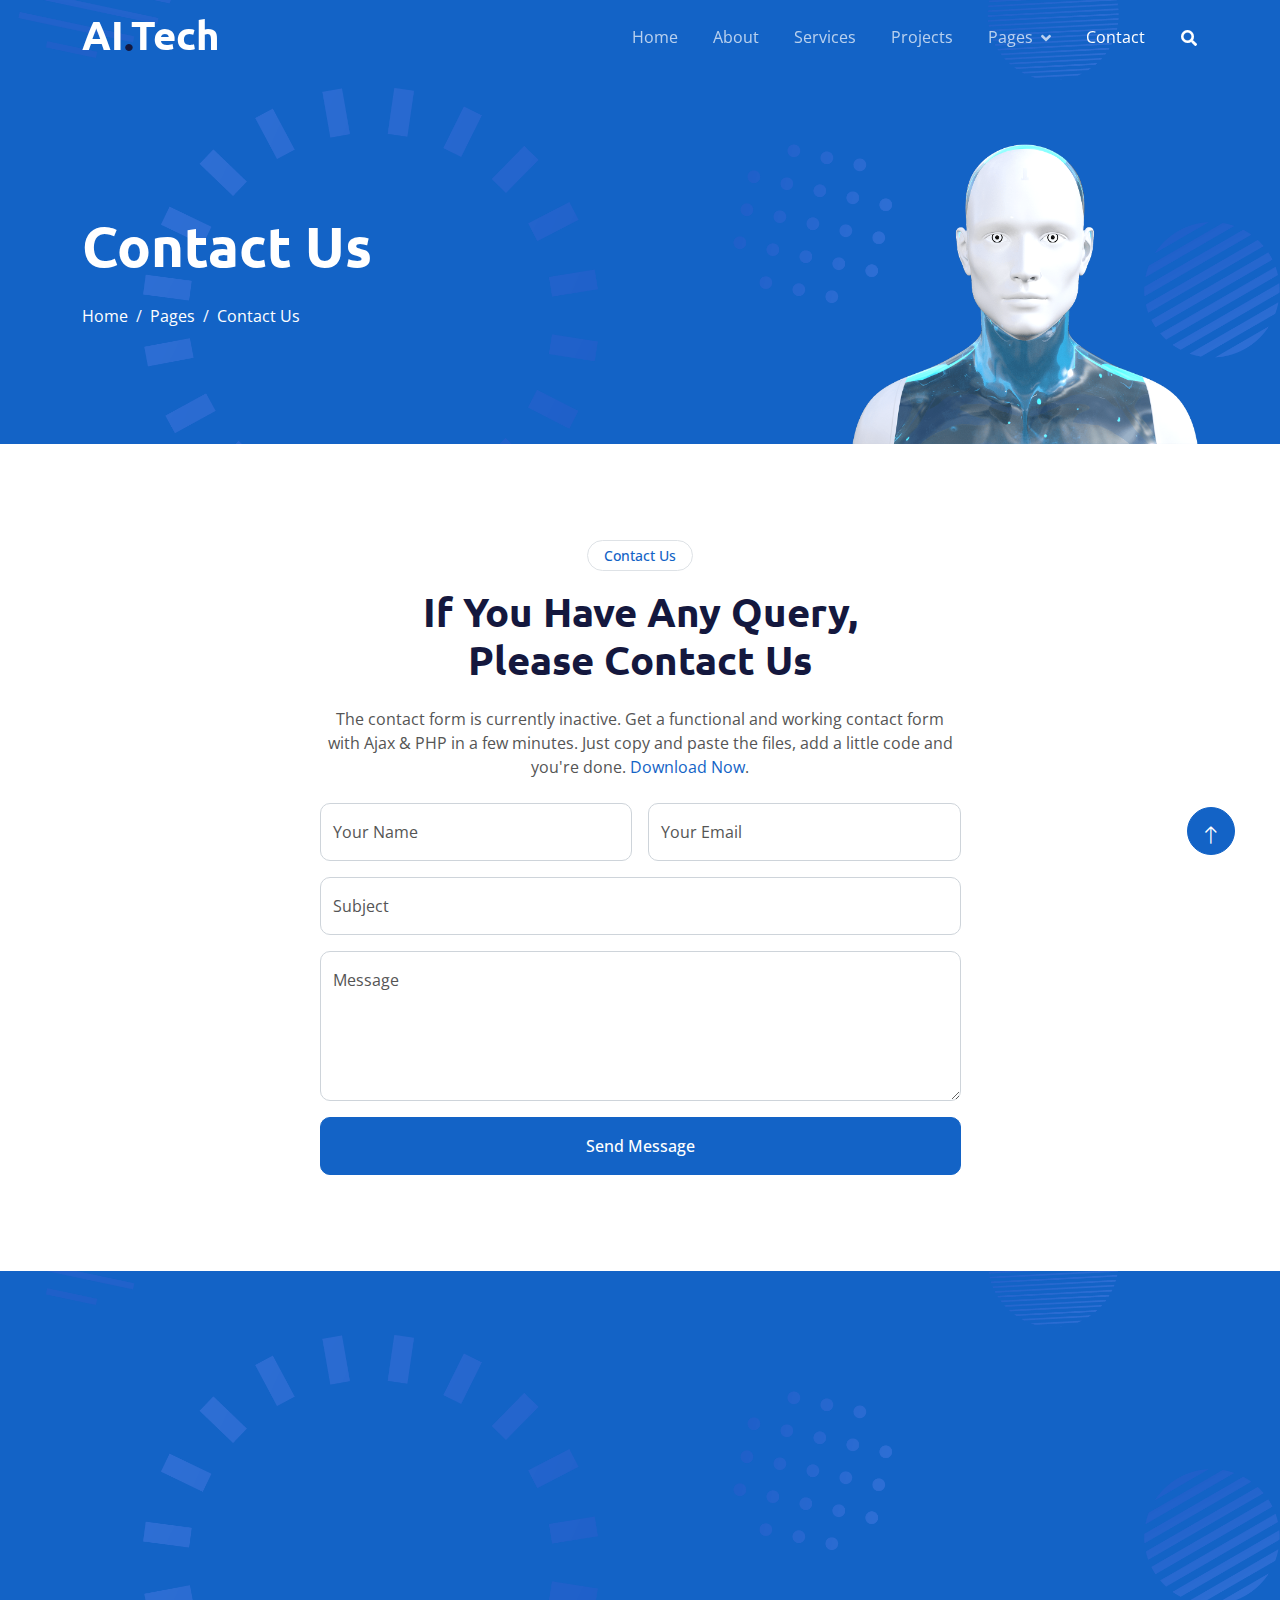
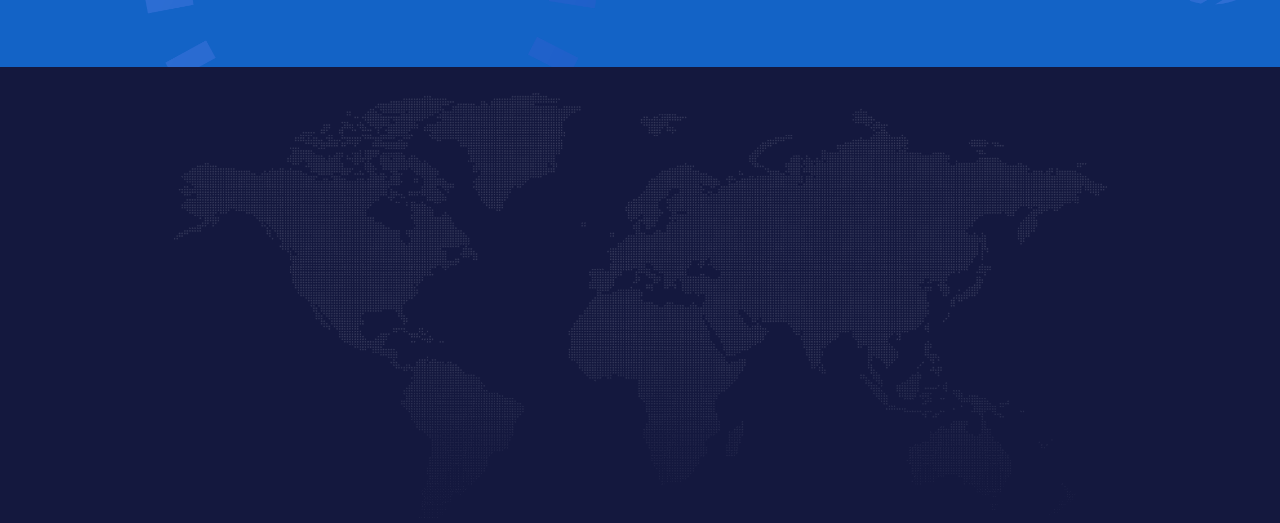
==== contact.html @ b8bfd40f "first commit" ====
<!DOCTYPE html>
<html lang="en">

<head>
    <meta charset="utf-8">
    <title>AI.Tech - Artificial Intelligence HTML Template</title>
    <meta content="width=device-width, initial-scale=1.0" name="viewport">
    <meta content="" name="keywords">
    <meta content="" name="description">

    <!-- Favicon -->
    <link href="img/favicon.ico" rel="icon">

    <!-- Google Web Fonts -->
    <link rel="preconnect" href="https://fonts.googleapis.com">
    <link rel="preconnect" href="https://fonts.gstatic.com" crossorigin>
    <link href="https://fonts.googleapis.com/css2?family=Open+Sans:wght@400;600&family=Ubuntu:wght@500;700&display=swap"
        rel="stylesheet">

    <!-- Icon Font Stylesheet -->
    <link href="https://cdnjs.cloudflare.com/ajax/libs/font-awesome/5.10.0/css/all.min.css" rel="stylesheet">
    <link href="https://cdn.jsdelivr.net/npm/bootstrap-icons@1.4.1/font/bootstrap-icons.css" rel="stylesheet">

    <!-- Libraries Stylesheet -->
    <link href="lib/animate/animate.min.css" rel="stylesheet">
    <link href="lib/owlcarousel/assets/owl.carousel.min.css" rel="stylesheet">

    <!-- Customized Bootstrap Stylesheet -->
    <link href="css/bootstrap.min.css" rel="stylesheet">

    <!-- Template Stylesheet -->
    <link href="css/style.css" rel="stylesheet">
</head>

<body>
    <!-- Spinner Start -->
    <div id="spinner"
        class="show bg-white position-fixed translate-middle w-100 vh-100 top-50 start-50 d-flex align-items-center justify-content-center">
        <div class="spinner-grow text-primary" style="width: 3rem; height: 3rem;" role="status">
            <span class="sr-only">Loading...</span>
        </div>
    </div>
    <!-- Spinner End -->


    <!-- Navbar Start -->
    <div class="container-fluid sticky-top">
        <div class="container">
            <nav class="navbar navbar-expand-lg navbar-dark p-0">
                <a href="index.html" class="navbar-brand">
                    <h1 class="text-white">AI<span class="text-dark">.</span>Tech</h1>
                </a>
                <button type="button" class="navbar-toggler ms-auto me-0" data-bs-toggle="collapse"
                    data-bs-target="#navbarCollapse">
                    <span class="navbar-toggler-icon"></span>
                </button>
                <div class="collapse navbar-collapse" id="navbarCollapse">
                    <div class="navbar-nav ms-auto">
                        <a href="index.html" class="nav-item nav-link">Home</a>
                        <a href="about.html" class="nav-item nav-link">About</a>
                        <a href="service.html" class="nav-item nav-link">Services</a>
                        <a href="project.html" class="nav-item nav-link">Projects</a>
                        <div class="nav-item dropdown">
                            <a href="#" class="nav-link dropdown-toggle" data-bs-toggle="dropdown">Pages</a>
                            <div class="dropdown-menu bg-light mt-2">
                                <a href="feature.html" class="dropdown-item">Features</a>
                                <a href="team.html" class="dropdown-item">Our Team</a>
                                <a href="faq.html" class="dropdown-item">FAQs</a>
                                <a href="testimonial.html" class="dropdown-item">Testimonial</a>
                                <a href="404.html" class="dropdown-item">404 Page</a>
                            </div>
                        </div>
                        <a href="contact.html" class="nav-item nav-link active">Contact</a>
                    </div>
                    <butaton type="button" class="btn text-white p-0 d-none d-lg-block" data-bs-toggle="modal"
                        data-bs-target="#searchModal"><i class="fa fa-search"></i></butaton>
                </div>
            </nav>
        </div>
    </div>
    <!-- Navbar End -->


    <!-- Hero Start -->
    <div class="container-fluid pt-5 bg-primary hero-header">
        <div class="container pt-5">
            <div class="row g-5 pt-5">
                <div class="col-lg-6 align-self-center text-center text-lg-start mb-lg-5">
                    <h1 class="display-4 text-white mb-4 animated slideInRight">Contact Us</h1>
                    <nav aria-label="breadcrumb">
                        <ol class="breadcrumb justify-content-center justify-content-lg-start mb-0">
                            <li class="breadcrumb-item"><a class="text-white" href="#">Home</a></li>
                            <li class="breadcrumb-item"><a class="text-white" href="#">Pages</a></li>
                            <li class="breadcrumb-item text-white active" aria-current="page">Contact Us</li>
                        </ol>
                    </nav>
                </div>
                <div class="col-lg-6 align-self-end text-center text-lg-end">
                    <img class="img-fluid" src="img/hero-img.png" alt="" style="max-height: 300px;">
                </div>
            </div>
        </div>
    </div>
    <!-- Hero End -->


    <!-- Full Screen Search Start -->
    <div class="modal fade" id="searchModal" tabindex="-1">
        <div class="modal-dialog modal-fullscreen">
            <div class="modal-content" style="background: rgba(20, 24, 62, 0.7);">
                <div class="modal-header border-0">
                    <button type="button" class="btn btn-square bg-white btn-close" data-bs-dismiss="modal"
                        aria-label="Close"></button>
                </div>
                <div class="modal-body d-flex align-items-center justify-content-center">
                    <div class="input-group" style="max-width: 600px;">
                        <input type="text" class="form-control bg-transparent border-light p-3"
                            placeholder="Type search keyword">
                        <button class="btn btn-light px-4"><i class="bi bi-search"></i></button>
                    </div>
                </div>
            </div>
        </div>
    </div>
    <!-- Full Screen Search End -->


    <!-- Contact Start -->
    <div class="container-fluid py-5">
        <div class="container py-5">
            <div class="mx-auto text-center wow fadeIn" data-wow-delay="0.1s" style="max-width: 500px;">
                <div class="btn btn-sm border rounded-pill text-primary px-3 mb-3">Contact Us</div>
                <h1 class="mb-4">If You Have Any Query, Please Contact Us</h1>
            </div>
            <div class="row justify-content-center">
                <div class="col-lg-7">
                    <p class="text-center mb-4">The contact form is currently inactive. Get a functional and working contact form with Ajax & PHP in a few minutes. Just copy and paste the files, add a little code and you're done. <a href="https://htmlcodex.com/contact-form">Download Now</a>.</p>
                    <div class="wow fadeIn" data-wow-delay="0.3s">
                        <form>
                            <div class="row g-3">
                                <div class="col-md-6">
                                    <div class="form-floating">
                                        <input type="text" class="form-control" id="name" placeholder="Your Name">
                                        <label for="name">Your Name</label>
                                    </div>
                                </div>
                                <div class="col-md-6">
                                    <div class="form-floating">
                                        <input type="email" class="form-control" id="email" placeholder="Your Email">
                                        <label for="email">Your Email</label>
                                    </div>
                                </div>
                                <div class="col-12">
                                    <div class="form-floating">
                                        <input type="text" class="form-control" id="subject" placeholder="Subject">
                                        <label for="subject">Subject</label>
                                    </div>
                                </div>
                                <div class="col-12">
                                    <div class="form-floating">
                                        <textarea class="form-control" placeholder="Leave a message here" id="message" style="height: 150px"></textarea>
                                        <label for="message">Message</label>
                                    </div>
                                </div>
                                <div class="col-12">
                                    <button class="btn btn-primary w-100 py-3" type="submit">Send Message</button>
                                </div>
                            </div>
                        </form>
                    </div>
                </div>
            </div>
        </div>
    </div>
    <!-- Contact End -->
        

    <!-- Newsletter Start -->
    <div class="container-fluid bg-primary newsletter py-5">
        <div class="container">
            <div class="row g-5 align-items-center">
                <div class="col-md-5 ps-lg-0 pt-5 pt-md-0 text-start wow fadeIn" data-wow-delay="0.3s">
                    <img class="img-fluid" src="img/newsletter.png" alt="">
                </div>
                <div class="col-md-7 py-5 newsletter-text wow fadeIn" data-wow-delay="0.5s">
                    <div class="btn btn-sm border rounded-pill text-white px-3 mb-3">Newsletter</div>
                    <h1 class="text-white mb-4">Let's subscribe the newsletter</h1>
                    <div class="position-relative w-100 mt-3 mb-2">
                        <input class="form-control border-0 rounded-pill w-100 ps-4 pe-5" type="text"
                            placeholder="Enter Your Email" style="height: 48px;">
                        <button type="button" class="btn shadow-none position-absolute top-0 end-0 mt-1 me-2"><i
                                class="fa fa-paper-plane text-primary fs-4"></i></button>
                    </div>
                    <small class="text-white-50">Diam sed sed dolor stet amet eirmod</small>
                </div>
            </div>
        </div>
    </div>
    <!-- Newsletter End -->


    <!-- Footer Start -->
    <div class="container-fluid bg-dark text-white-50 footer pt-5">
        <div class="container py-5">
            <div class="row g-5">
                <div class="col-md-6 col-lg-3 wow fadeIn" data-wow-delay="0.1s">
                    <a href="index.html" class="d-inline-block mb-3">
                        <h1 class="text-white">AI<span class="text-primary">.</span>Tech</h1>
                    </a>
                    <p class="mb-0">Tempor erat elitr rebum at clita. Diam dolor diam ipsum et tempor sit. Aliqu diam
                        amet diam et eos labore. Clita erat ipsum et lorem et sit, sed stet no labore lorem sit. Sanctus
                        clita duo justo et tempor</p>
                </div>
                <div class="col-md-6 col-lg-3 wow fadeIn" data-wow-delay="0.3s">
                    <h5 class="text-white mb-4">Get In Touch</h5>
                    <p><i class="fa fa-map-marker-alt me-3"></i>123 Street, New York, USA</p>
                    <p><i class="fa fa-phone-alt me-3"></i>+012 345 67890</p>
                    <p><i class="fa fa-envelope me-3"></i>info@example.com</p>
                    <div class="d-flex pt-2">
                        <a class="btn btn-outline-light btn-social" href=""><i class="fab fa-twitter"></i></a>
                        <a class="btn btn-outline-light btn-social" href=""><i class="fab fa-facebook-f"></i></a>
                        <a class="btn btn-outline-light btn-social" href=""><i class="fab fa-youtube"></i></a>
                        <a class="btn btn-outline-light btn-social" href=""><i class="fab fa-instagram"></i></a>
                        <a class="btn btn-outline-light btn-social" href=""><i class="fab fa-linkedin-in"></i></a>
                    </div>
                </div>
                <div class="col-md-6 col-lg-3 wow fadeIn" data-wow-delay="0.5s">
                    <h5 class="text-white mb-4">Popular Link</h5>
                    <a class="btn btn-link" href="">About Us</a>
                    <a class="btn btn-link" href="">Contact Us</a>
                    <a class="btn btn-link" href="">Privacy Policy</a>
                    <a class="btn btn-link" href="">Terms & Condition</a>
                    <a class="btn btn-link" href="">Career</a>
                </div>
                <div class="col-md-6 col-lg-3 wow fadeIn" data-wow-delay="0.7s">
                    <h5 class="text-white mb-4">Our Services</h5>
                    <a class="btn btn-link" href="">Robotic Automation</a>
                    <a class="btn btn-link" href="">Machine learning</a>
                    <a class="btn btn-link" href="">Predictive Analysis</a>
                    <a class="btn btn-link" href="">Data Science</a>
                    <a class="btn btn-link" href="">Robot Technology</a>
                </div>
            </div>
        </div>
        <div class="container wow fadeIn" data-wow-delay="0.1s">
            <div class="copyright">
                <div class="row">
                    <div class="col-md-6 text-center text-md-start mb-3 mb-md-0">
                        &copy; <a class="border-bottom" href="#">Your Site Name</a>, All Right Reserved.

                        <!--/*** This template is free as long as you keep the footer author’s credit link/attribution link/backlink. If you'd like to use the template without the footer author’s credit link/attribution link/backlink, you can purchase the Credit Removal License from "https://htmlcodex.com/credit-removal". Thank you for your support. ***/-->
                        Designed By <a class="border-bottom" href="https://htmlcodex.com">HTML Codex</a>
                    </div>
                    <div class="col-md-6 text-center text-md-end">
                        <div class="footer-menu">
                            <a href="">Home</a>
                            <a href="">Cookies</a>
                            <a href="">Help</a>
                            <a href="">FAQs</a>
                        </div>
                    </div>
                </div>
            </div>
        </div>
    </div>
    <!-- Footer End -->


    <!-- Back to Top -->
    <a href="#" class="btn btn-lg btn-primary btn-lg-square back-to-top pt-2"><i class="bi bi-arrow-up"></i></a>


    <!-- JavaScript Libraries -->
    <script src="https://ajax.googleapis.com/ajax/libs/jquery/3.6.1/jquery.min.js"></script>
    <script src="https://cdn.jsdelivr.net/npm/bootstrap@5.0.0/dist/js/bootstrap.bundle.min.js"></script>
    <script src="lib/wow/wow.min.js"></script>
    <script src="lib/easing/easing.min.js"></script>
    <script src="lib/waypoints/waypoints.min.js"></script>
    <script src="lib/counterup/counterup.min.js"></script>
    <script src="lib/owlcarousel/owl.carousel.min.js"></script>

    <!-- Template Javascript -->
    <script src="js/main.js"></script>
</body>

</html>
---- css/style.css ----
/********** Template CSS **********/
:root {
    --primary: #1363C6;
    --secondary: #15ACE1;
    --light: #F4F7FE;
    --dark: #14183E;
    --pontual-primary: #353299;
    --pontual-secondary: #de332b;
    --pontual-insta: #0b0d48;
}


/*** Spinner ***/
#spinner {
    opacity: 0;
    visibility: hidden;
    transition: opacity .5s ease-out, visibility 0s linear .5s;
    z-index: 99999;
}

#spinner.show {
    transition: opacity .5s ease-out, visibility 0s linear 0s;
    visibility: visible;
    opacity: 1;
}

.back-to-top {
    position: fixed;
    display: none;
    right: 45px;
    bottom: 45px;
    z-index: 99;
}


/*** Heading ***/
h1,
h2,
h3,
.fw-bold {
    font-weight: 700 !important;
}

h4,
h5,
h6,
.fw-medium {
    font-weight: 500 !important;
}


/*** Button ***/
.btn {
    font-weight: 500;
    transition: .5s;
}

.btn-square {
    width: 38px;
    height: 38px;
}

.btn-sm-square {
    width: 32px;
    height: 32px;
}

.btn-lg-square {
    width: 48px;
    height: 48px;
}

.btn-square,
.btn-sm-square,
.btn-lg-square {
    padding: 0;
    display: flex;
    align-items: center;
    justify-content: center;
    font-weight: normal;
    border-radius: 50px;
}

.access .btn-light {
    color: #f4f7fe!important;
    background-color: var(--pontual-secondary)!important;
    border-color: var(--pontual-secondary)!important;
}

.hero-header .btn-light {
    color: #f4f7fe!important;
    background-color: var(--pontual-secondary)!important;
    border-color: var(--pontual-secondary)!important;
}


/*** Navbar ***/
.sticky-top {
    top: -150px;
    transition: .5s;
}

.navbar {
    padding: 11px 0 !important;
    height: 75px;
}

.navbar .navbar-nav .nav-link {
    margin-right: 35px;
    padding: 0;
    color: rgba(255, 255, 255, .7);
    outline: none;
}

.navbar .navbar-nav .nav-link:hover,
.navbar .navbar-nav .nav-link.active {
    color: rgba(255, 255, 255, 1);
}

.navbar .dropdown-toggle::after {
    border: none;
    content: "\f107";
    font-family: "Font Awesome 5 Free";
    font-weight: 900;
    vertical-align: middle;
    margin-left: 8px;
}

.navbar .access {
    display: flex;
    gap: 15px;
}

@media (max-width: 991.98px) {
    .navbar .navbar-nav {
        padding: 0 15px;
        background: var(--primary);
    }

    .navbar .navbar-nav .nav-link  {
        margin-right: 0;
        padding: 10px 0;
    }
}

@media (min-width: 992px) {
    .navbar .nav-item .dropdown-menu {
        display: block;
        border: none;
        margin-top: 0;
        top: 150%;
        opacity: 0;
        visibility: hidden;
        transition: .5s;
    }

    .navbar .nav-item:hover .dropdown-menu {
        top: 100%;
        visibility: visible;
        transition: .5s;
        opacity: 1;
    }
}


/*** Hero Header ***/
.hero-header {
    margin-top: -75px;
    background: url(../img/bg-hero.png) center center no-repeat;
    background-size: cover;
}

.hero-header .breadcrumb-item+.breadcrumb-item::before {
    color: var(--light);
}


/*** Section Title ***/
.section-title::before {
    position: absolute;
    content: "";
    width: 45px;
    height: 4px;
    bottom: 0;
    left: 0;
    background: var(--dark);
}

.section-title::after {
    position: absolute;
    content: "";
    width: 4px;
    height: 4px;
    bottom: 0;
    left: 50px;
    background: var(--dark);
}

.section-title.text-center::before {
    left: 50%;
    margin-left: -25px;
}

.section-title.text-center::after {
    left: 50%;
    margin-left: 25px;
}

.section-title h6::before,
.section-title h6::after {
    position: absolute;
    content: "";
    width: 10px;
    height: 10px;
    top: 2px;
    left: 0;
    background: rgba(33, 66, 177, .5);
}

.section-title h6::after {
    top: 5px;
    left: 3px;
}


/*** About ***/
.about-img {
    position: relative;
    overflow: hidden;
}

.about-img::after {
    position: absolute;
    content: "";
    width: 100%;
    height: 100%;
    top: 0;
    left: 0;
    background: url(../img/bg-about-img.png) top left no-repeat;
    background-size: contain;
}


/*** Service ***/
.service-item {
    position: relative;
    padding: 45px 30px;
    background: #FFFFFF;
    transition: .5s;
}

.service-item:hover {
    background: var(--primary);
}

.service-item .service-icon {
    margin: 0 auto 20px auto;
    width: 90px;
    height: 90px;
    color: var(--primary);
    background: var(--light);
    transition: .5s;
}

.service-item:hover .service-icon {
    background: #FFFFFF;
}

.service-item h5,
.service-item p {
    transition: .5s;
}

.service-item:hover h5,
.service-item:hover p {
    color: #FFFFFF;
}

.service-item a.btn {
    position: relative;
    display: flex;
    color: var(--primary);
    transition: .5s;
    z-index: 1;
}

.service-item:hover a.btn {
    color: var(--primary);
}

.service-item a.btn::before {
    position: absolute;
    content: "";
    width: 35px;
    height: 35px;
    top: 0;
    left: 0;
    border-radius: 35px;
    background: var(--light);
    transition: .5s;
    z-index: -1;
}

.service-item:hover a.btn::before {
    width: 100%;
    background: var(--light);
}


/*** Feature ***/
.feature {
    background: url(../img/bg-hero.png) center center no-repeat;
    background-size: cover;
}


/*** Newsletter ***/
.newsletter {
    background: url(../img/bg-hero.png) center center no-repeat;
    background-size: cover;
}

.img-pontual {
    padding-left: 50px;
}

@media (min-width: 992px) {
    .newsletter .container {
        max-width: 100% !important;
    }

    .newsletter .newsletter-text  {
        padding-right: calc(((100% - 960px) / 2) + .75rem);
    }
}

@media (min-width: 1200px) {
    .newsletter .newsletter-text  {
        padding-right: calc(((100% - 1140px) / 2) + .75rem);
    }
}

@media (min-width: 1400px) {
    .newsletter .newsletter-text  {
        padding-right: calc(((100% - 1320px) / 2) + .75rem);
    }
}


/*** Case Study ***/
.case-item img {
    transition: .5s;
}
  
.case-item:hover img {
    transform: scale(1.2);
}
  
.case-overlay {
    position: absolute;
    padding: 30px;
    width: 100%;
    height: 100%;
    top: 0;
    left: 0;
    display: flex;
    flex-direction: column;
    align-items: flex-start;
    justify-content: flex-end;
    background: linear-gradient(rgba(20, 24, 62, 0), var(--dark));
    z-index: 1;
}

.case-overlay small {
    display: inline-block;
    padding: 3px 15px;
    color: #FFFFFF;
    background: rgba(20, 24, 62, .7);
    border-radius: 25px;
    margin-bottom: 15px;
}

.case-overlay span.btn:hover {
    color: var(--primary);
    background: #FFFFFF;
    border-color: #FFFFFF;
}


/*** FAQs ***/
.accordion .accordion-item {
    border: none;
    margin-bottom: 15px;
}

.accordion .accordion-button {
    background: var(--light);
    border-radius: 2px;
}

.accordion .accordion-button:not(.collapsed) {
    color: #FFFFFF;
    background: var(--primary);
    box-shadow: none;
}

.accordion .accordion-button:not(.collapsed)::after {
    background-image: url("data:image/svg+xml,%3csvg xmlns='http://www.w3.org/2000/svg' viewBox='0 0 16 16' fill='%23fff'%3e%3cpath fill-rule='evenodd' d='M1.646 4.646a.5.5 0 0 1 .708 0L8 10.293l5.646-5.647a.5.5 0 0 1 .708.708l-6 6a.5.5 0 0 1-.708 0l-6-6a.5.5 0 0 1 0-.708z'/%3e%3c/svg%3e");
}

.accordion .accordion-body {
    padding: 15px 0 0 0;
}


/*** Testimonial ***/
.testimonial-carousel {
    position: relative;
}

.testimonial-carousel .owl-nav {
    position: absolute;
    width: 40px;
    height: 100%;
    top: calc(50% - 50px);
    left: -21px;
    display: flex;
    flex-direction: column;
    align-items: center;
}

.testimonial-carousel .owl-nav .owl-prev,
.testimonial-carousel .owl-nav .owl-next {
    margin: 5px 0;
    width: 40px;
    height: 40px;
    display: flex;
    align-items: center;
    justify-content: center;
    color: var(--primary);
    background: #FFFFFF;
    border: 1px solid var(--primary);
    border-radius: 40px;
    font-size: 18px;
    transition: .5s;
}

.testimonial-carousel .owl-nav .owl-prev:hover,
.testimonial-carousel .owl-nav .owl-next:hover {
    background: var(--primary);
    color: #FFFFFF;
}

.testimonial-carousel .owl-dots {
    margin-top: 35px;
    margin-left: 3rem;
}

.testimonial-carousel .owl-dot {
    position: relative;
    display: inline-block;
    margin-right: 10px;
    width: 15px;
    height: 15px;
    background: #FFFFFF;
    border: 1px solid var(--primary);
    border-radius: 15px;
    transition: .5s;
}

.testimonial-carousel .owl-dot.active {
    width: 30px;
    background: var(--primary);
}


/*** Team ***/
.team-item {
    transition: .5s;
    border: 1px solid transparent;
    transition: .5s;
}

.team-item:hover {

    border-color: var(--primary);
}


/*** Footer ***/
.footer {
    background: url(../img/footer.png) center center no-repeat;
    background-size: contain;
}

.footer .btn.btn-social {
    margin-right: 5px;
    width: 40px;
    height: 40px;
    display: flex;
    align-items: center;
    justify-content: center;
    color: rgba(255,255,255,.5);
    border: 1px solid rgba(256, 256, 256, .1);
    border-radius: 40px;
    transition: .3s;
}

.footer .btn.btn-social:hover {
    color: var(--primary);
}

.footer .btn.btn-link {
    display: block;
    margin-bottom: 10px;
    padding: 0;
    text-align: left;
    color: rgba(255,255,255,.5);
    font-weight: normal;
    transition: .3s;
}

.footer .btn.btn-link:hover {
    color: #FFFFFF;
}

.footer .btn.btn-link::before {
    position: relative;
    content: "\f105";
    font-family: "Font Awesome 5 Free";
    font-weight: 900;
    margin-right: 10px;
}

.footer .btn.btn-link:hover {
    letter-spacing: 1px;
    box-shadow: none;
}

.footer .copyright {
    padding: 25px 0;
    font-size: 14px;
    border-top: 1px solid rgba(256, 256, 256, .1);
}

.footer .copyright a {
    color: rgba(255,255,255,.5);
}

.footer .copyright a:hover {
    color: #FFFFFF;
}

.footer .footer-menu a {
    margin-right: 15px;
    padding-right: 15px;
    border-right: 1px solid rgba(255, 255, 255, .1);
}

.footer .footer-menu a:last-child {
    margin-right: 0;
    padding-right: 0;
    border-right: none;
}

#cobertura {
    padding-top: 100px !important;
    padding-bottom: 100px !important;
}
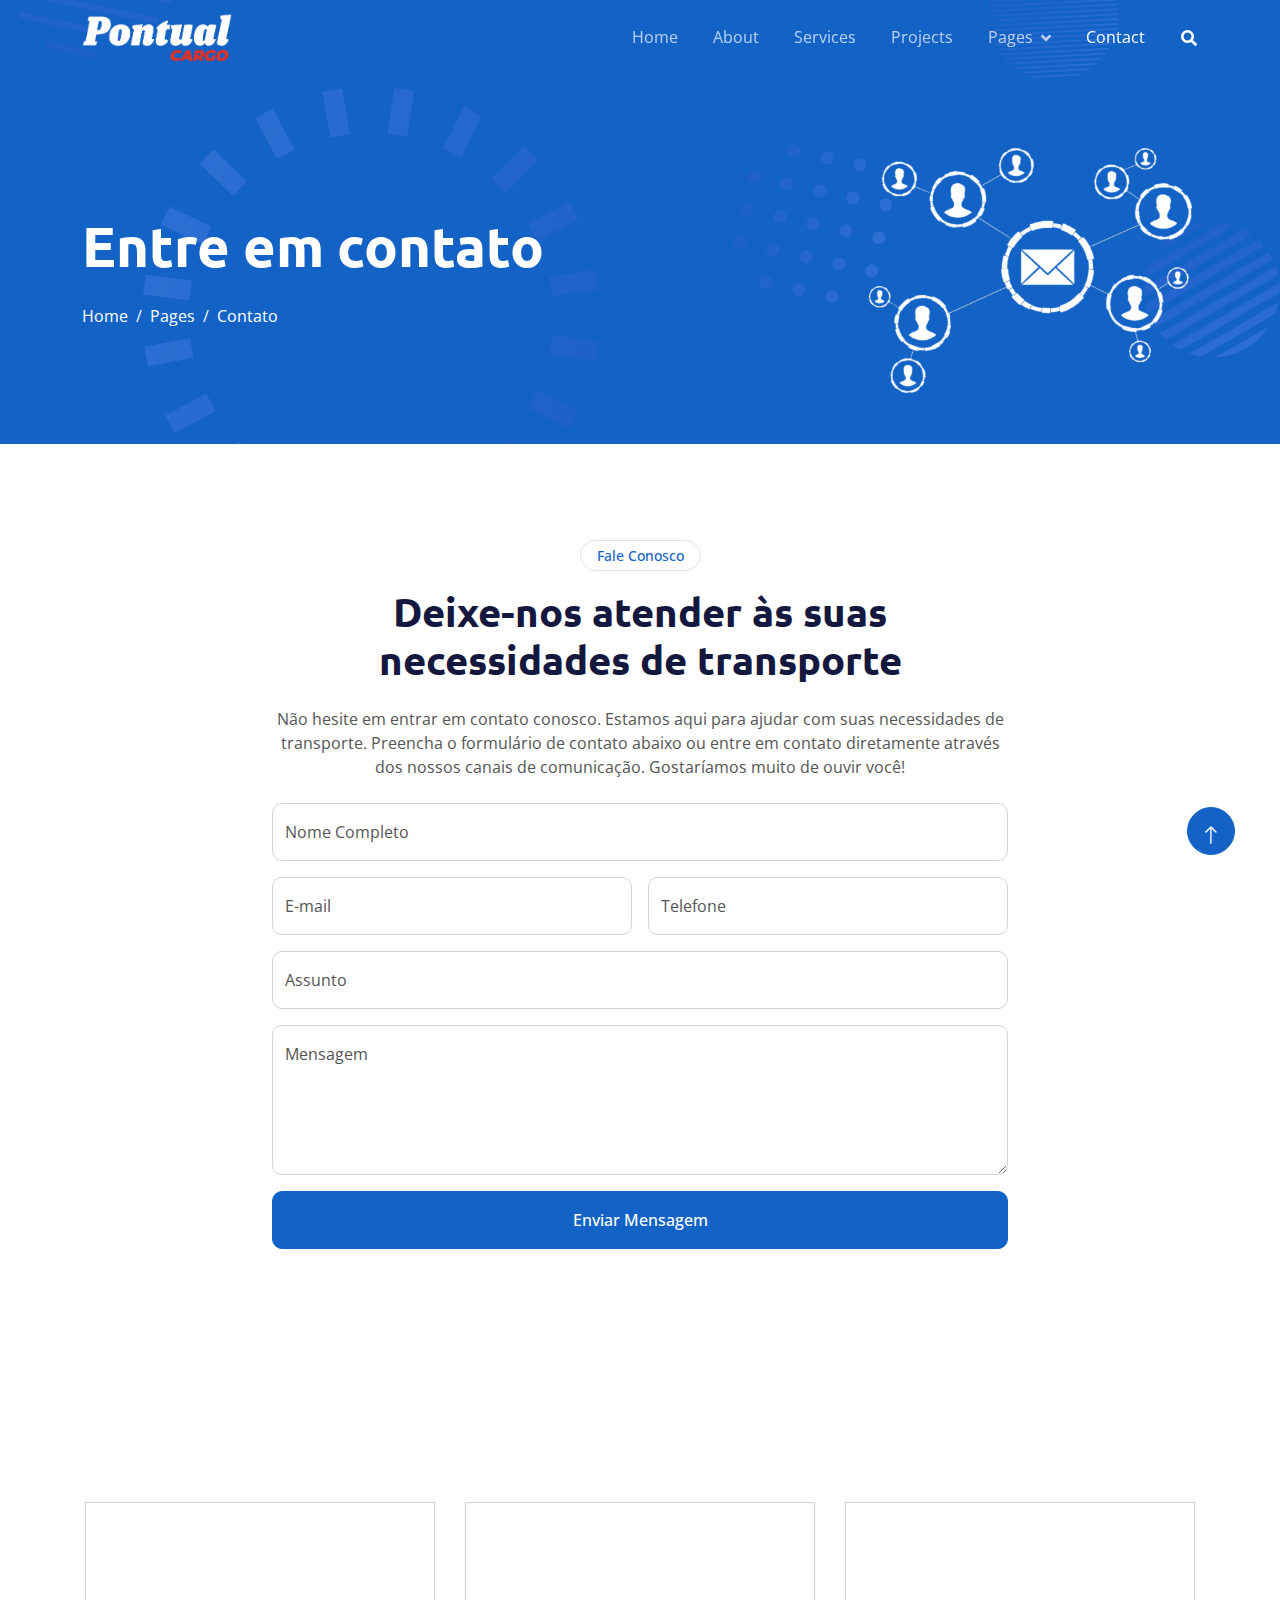
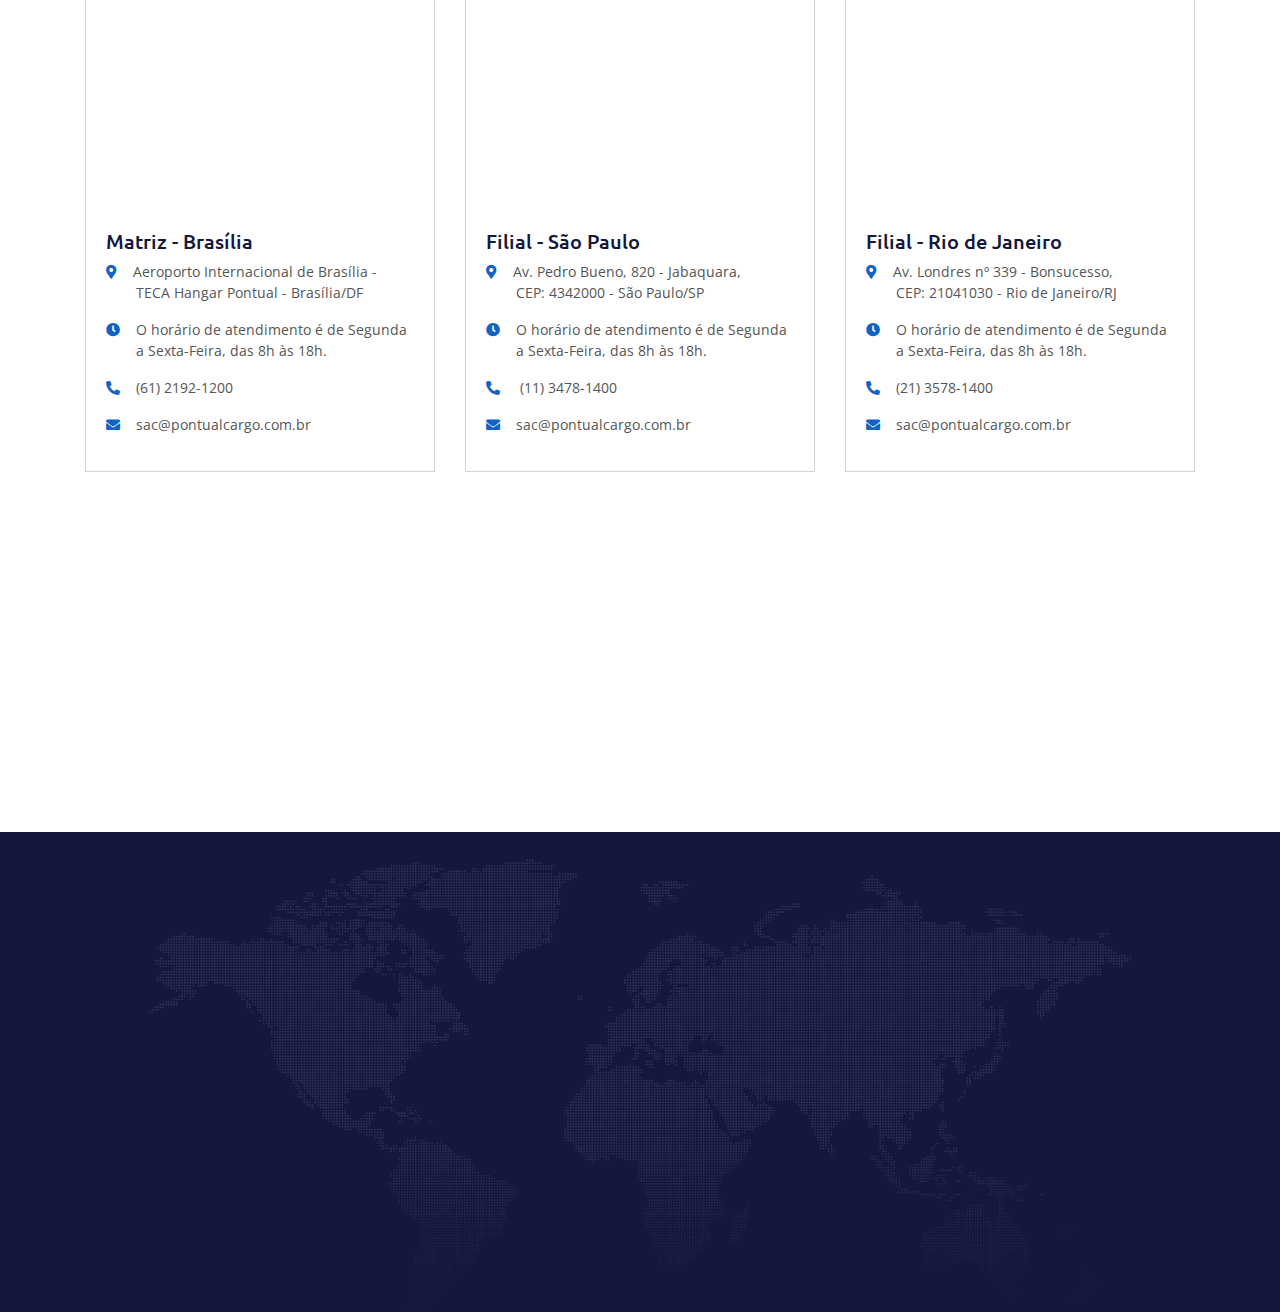
==== commit 83738dc7: "second commit" ====
--- a/contact.html
+++ b/contact.html
@@ -1,182 +1,388 @@
 <!DOCTYPE html>
 <html lang="en">
-
-<head>
-    <meta charset="utf-8">
+  <head>
+    <meta charset="utf-8" />
     <title>AI.Tech - Artificial Intelligence HTML Template</title>
-    <meta content="width=device-width, initial-scale=1.0" name="viewport">
-    <meta content="" name="keywords">
-    <meta content="" name="description">
+    <meta content="width=device-width, initial-scale=1.0" name="viewport" />
+    <meta content="" name="keywords" />
+    <meta content="" name="description" />
 
     <!-- Favicon -->
-    <link href="img/favicon.ico" rel="icon">
+    <link href="img/favicon.ico" rel="icon" />
 
     <!-- Google Web Fonts -->
-    <link rel="preconnect" href="https://fonts.googleapis.com">
-    <link rel="preconnect" href="https://fonts.gstatic.com" crossorigin>
-    <link href="https://fonts.googleapis.com/css2?family=Open+Sans:wght@400;600&family=Ubuntu:wght@500;700&display=swap"
-        rel="stylesheet">
+    <link rel="preconnect" href="https://fonts.googleapis.com" />
+    <link rel="preconnect" href="https://fonts.gstatic.com" crossorigin />
+    <link
+      href="https://fonts.googleapis.com/css2?family=Open+Sans:wght@400;600&family=Ubuntu:wght@500;700&display=swap"
+      rel="stylesheet"
+    />
 
     <!-- Icon Font Stylesheet -->
-    <link href="https://cdnjs.cloudflare.com/ajax/libs/font-awesome/5.10.0/css/all.min.css" rel="stylesheet">
-    <link href="https://cdn.jsdelivr.net/npm/bootstrap-icons@1.4.1/font/bootstrap-icons.css" rel="stylesheet">
+    <link
+      href="https://cdnjs.cloudflare.com/ajax/libs/font-awesome/5.10.0/css/all.min.css"
+      rel="stylesheet"
+    />
+    <link
+      href="https://cdn.jsdelivr.net/npm/bootstrap-icons@1.4.1/font/bootstrap-icons.css"
+      rel="stylesheet"
+    />
 
     <!-- Libraries Stylesheet -->
-    <link href="lib/animate/animate.min.css" rel="stylesheet">
-    <link href="lib/owlcarousel/assets/owl.carousel.min.css" rel="stylesheet">
+    <link href="lib/animate/animate.min.css" rel="stylesheet" />
+    <link href="lib/owlcarousel/assets/owl.carousel.min.css" rel="stylesheet" />
 
     <!-- Customized Bootstrap Stylesheet -->
-    <link href="css/bootstrap.min.css" rel="stylesheet">
+    <link href="css/bootstrap.min.css" rel="stylesheet" />
 
     <!-- Template Stylesheet -->
-    <link href="css/style.css" rel="stylesheet">
-</head>
-
-<body>
+    <link href="css/style.css" rel="stylesheet" />
+  </head>
+
+  <body>
     <!-- Spinner Start -->
-    <div id="spinner"
-        class="show bg-white position-fixed translate-middle w-100 vh-100 top-50 start-50 d-flex align-items-center justify-content-center">
-        <div class="spinner-grow text-primary" style="width: 3rem; height: 3rem;" role="status">
-            <span class="sr-only">Loading...</span>
-        </div>
+    <div
+      id="spinner"
+      class="show bg-white position-fixed translate-middle w-100 vh-100 top-50 start-50 d-flex align-items-center justify-content-center"
+    >
+      <div
+        class="spinner-grow text-primary"
+        style="width: 3rem; height: 3rem"
+        role="status"
+      >
+        <span class="sr-only">Loading...</span>
+      </div>
     </div>
     <!-- Spinner End -->
-
 
     <!-- Navbar Start -->
     <div class="container-fluid sticky-top">
-        <div class="container">
-            <nav class="navbar navbar-expand-lg navbar-dark p-0">
-                <a href="index.html" class="navbar-brand">
-                    <h1 class="text-white">AI<span class="text-dark">.</span>Tech</h1>
-                </a>
-                <button type="button" class="navbar-toggler ms-auto me-0" data-bs-toggle="collapse"
-                    data-bs-target="#navbarCollapse">
-                    <span class="navbar-toggler-icon"></span>
-                </button>
-                <div class="collapse navbar-collapse" id="navbarCollapse">
-                    <div class="navbar-nav ms-auto">
-                        <a href="index.html" class="nav-item nav-link">Home</a>
-                        <a href="about.html" class="nav-item nav-link">About</a>
-                        <a href="service.html" class="nav-item nav-link">Services</a>
-                        <a href="project.html" class="nav-item nav-link">Projects</a>
-                        <div class="nav-item dropdown">
-                            <a href="#" class="nav-link dropdown-toggle" data-bs-toggle="dropdown">Pages</a>
-                            <div class="dropdown-menu bg-light mt-2">
-                                <a href="feature.html" class="dropdown-item">Features</a>
-                                <a href="team.html" class="dropdown-item">Our Team</a>
-                                <a href="faq.html" class="dropdown-item">FAQs</a>
-                                <a href="testimonial.html" class="dropdown-item">Testimonial</a>
-                                <a href="404.html" class="dropdown-item">404 Page</a>
-                            </div>
-                        </div>
-                        <a href="contact.html" class="nav-item nav-link active">Contact</a>
-                    </div>
-                    <butaton type="button" class="btn text-white p-0 d-none d-lg-block" data-bs-toggle="modal"
-                        data-bs-target="#searchModal"><i class="fa fa-search"></i></butaton>
+      <div class="container">
+        <nav class="navbar navbar-expand-lg navbar-dark p-0">
+          <a href="index.html" class="navbar-brand">
+            <img src="./img/logo_pontual.png" width="150" />
+          </a>
+          <button
+            type="button"
+            class="navbar-toggler ms-auto me-0"
+            data-bs-toggle="collapse"
+            data-bs-target="#navbarCollapse"
+          >
+            <span class="navbar-toggler-icon"></span>
+          </button>
+          <div class="collapse navbar-collapse" id="navbarCollapse">
+            <div class="navbar-nav ms-auto">
+              <a href="index.html" class="nav-item nav-link">Home</a>
+              <a href="about.html" class="nav-item nav-link">About</a>
+              <a href="service.html" class="nav-item nav-link">Services</a>
+              <a href="project.html" class="nav-item nav-link">Projects</a>
+              <div class="nav-item dropdown">
+                <a
+                  href="#"
+                  class="nav-link dropdown-toggle"
+                  data-bs-toggle="dropdown"
+                  >Pages</a
+                >
+                <div class="dropdown-menu bg-light mt-2">
+                  <a href="feature.html" class="dropdown-item">Features</a>
+                  <a href="team.html" class="dropdown-item">Our Team</a>
+                  <a href="faq.html" class="dropdown-item">FAQs</a>
+                  <a href="testimonial.html" class="dropdown-item"
+                    >Testimonial</a
+                  >
+                  <a href="404.html" class="dropdown-item">404 Page</a>
                 </div>
-            </nav>
-        </div>
+              </div>
+              <a href="contact.html" class="nav-item nav-link active"
+                >Contact</a
+              >
+            </div>
+            <butaton
+              type="button"
+              class="btn text-white p-0 d-none d-lg-block"
+              data-bs-toggle="modal"
+              data-bs-target="#searchModal"
+              ><i class="fa fa-search"></i
+            ></butaton>
+          </div>
+        </nav>
+      </div>
     </div>
     <!-- Navbar End -->
-
 
     <!-- Hero Start -->
     <div class="container-fluid pt-5 bg-primary hero-header">
-        <div class="container pt-5">
-            <div class="row g-5 pt-5">
-                <div class="col-lg-6 align-self-center text-center text-lg-start mb-lg-5">
-                    <h1 class="display-4 text-white mb-4 animated slideInRight">Contact Us</h1>
-                    <nav aria-label="breadcrumb">
-                        <ol class="breadcrumb justify-content-center justify-content-lg-start mb-0">
-                            <li class="breadcrumb-item"><a class="text-white" href="#">Home</a></li>
-                            <li class="breadcrumb-item"><a class="text-white" href="#">Pages</a></li>
-                            <li class="breadcrumb-item text-white active" aria-current="page">Contact Us</li>
-                        </ol>
-                    </nav>
-                </div>
-                <div class="col-lg-6 align-self-end text-center text-lg-end">
-                    <img class="img-fluid" src="img/hero-img.png" alt="" style="max-height: 300px;">
-                </div>
-            </div>
-        </div>
+      <div class="container pt-5">
+        <div class="row g-5 pt-5">
+          <div
+            class="col-lg-6 align-self-center text-center text-lg-start mb-lg-5"
+          >
+            <h1 class="display-4 text-white mb-4 animated slideInRight">
+              Entre em contato
+            </h1>
+            <nav aria-label="breadcrumb">
+              <ol
+                class="breadcrumb justify-content-center justify-content-lg-start mb-0"
+              >
+                <li class="breadcrumb-item">
+                  <a class="text-white" href="#">Home</a>
+                </li>
+                <li class="breadcrumb-item">
+                  <a class="text-white" href="#">Pages</a>
+                </li>
+                <li
+                  class="breadcrumb-item text-white active"
+                  aria-current="page"
+                >
+                  Contato
+                </li>
+              </ol>
+            </nav>
+          </div>
+          <div class="col-lg-6 align-self-end text-center text-lg-end">
+            <img
+              class="img-fluid"
+              src="img/newslatter_contact.png"
+              alt=""
+              style="max-height: 300px"
+            />
+          </div>
+        </div>
+      </div>
     </div>
     <!-- Hero End -->
-
 
     <!-- Full Screen Search Start -->
     <div class="modal fade" id="searchModal" tabindex="-1">
-        <div class="modal-dialog modal-fullscreen">
-            <div class="modal-content" style="background: rgba(20, 24, 62, 0.7);">
-                <div class="modal-header border-0">
-                    <button type="button" class="btn btn-square bg-white btn-close" data-bs-dismiss="modal"
-                        aria-label="Close"></button>
-                </div>
-                <div class="modal-body d-flex align-items-center justify-content-center">
-                    <div class="input-group" style="max-width: 600px;">
-                        <input type="text" class="form-control bg-transparent border-light p-3"
-                            placeholder="Type search keyword">
-                        <button class="btn btn-light px-4"><i class="bi bi-search"></i></button>
-                    </div>
-                </div>
-            </div>
-        </div>
+      <div class="modal-dialog modal-fullscreen">
+        <div class="modal-content" style="background: rgba(20, 24, 62, 0.7)">
+          <div class="modal-header border-0">
+            <button
+              type="button"
+              class="btn btn-square bg-white btn-close"
+              data-bs-dismiss="modal"
+              aria-label="Close"
+            ></button>
+          </div>
+          <div
+            class="modal-body d-flex align-items-center justify-content-center"
+          >
+            <div class="input-group" style="max-width: 600px">
+              <input
+                type="text"
+                class="form-control bg-transparent border-light p-3"
+                placeholder="Type search keyword"
+              />
+              <button class="btn btn-light px-4">
+                <i class="bi bi-search"></i>
+              </button>
+            </div>
+          </div>
+        </div>
+      </div>
     </div>
     <!-- Full Screen Search End -->
-
 
     <!-- Contact Start -->
     <div class="container-fluid py-5">
-        <div class="container py-5">
-            <div class="mx-auto text-center wow fadeIn" data-wow-delay="0.1s" style="max-width: 500px;">
-                <div class="btn btn-sm border rounded-pill text-primary px-3 mb-3">Contact Us</div>
-                <h1 class="mb-4">If You Have Any Query, Please Contact Us</h1>
-            </div>
-            <div class="row justify-content-center">
-                <div class="col-lg-7">
-                    <p class="text-center mb-4">The contact form is currently inactive. Get a functional and working contact form with Ajax & PHP in a few minutes. Just copy and paste the files, add a little code and you're done. <a href="https://htmlcodex.com/contact-form">Download Now</a>.</p>
-                    <div class="wow fadeIn" data-wow-delay="0.3s">
-                        <form>
-                            <div class="row g-3">
-                                <div class="col-md-6">
-                                    <div class="form-floating">
-                                        <input type="text" class="form-control" id="name" placeholder="Your Name">
-                                        <label for="name">Your Name</label>
-                                    </div>
-                                </div>
-                                <div class="col-md-6">
-                                    <div class="form-floating">
-                                        <input type="email" class="form-control" id="email" placeholder="Your Email">
-                                        <label for="email">Your Email</label>
-                                    </div>
-                                </div>
-                                <div class="col-12">
-                                    <div class="form-floating">
-                                        <input type="text" class="form-control" id="subject" placeholder="Subject">
-                                        <label for="subject">Subject</label>
-                                    </div>
-                                </div>
-                                <div class="col-12">
-                                    <div class="form-floating">
-                                        <textarea class="form-control" placeholder="Leave a message here" id="message" style="height: 150px"></textarea>
-                                        <label for="message">Message</label>
-                                    </div>
-                                </div>
-                                <div class="col-12">
-                                    <button class="btn btn-primary w-100 py-3" type="submit">Send Message</button>
-                                </div>
-                            </div>
-                        </form>
+      <div class="container py-5">
+        <div
+          class="mx-auto text-center wow fadeIn"
+          data-wow-delay="0.1s"
+          style="max-width: 550px"
+        >
+          <div class="btn btn-sm border rounded-pill text-primary px-3 mb-3">
+            Fale Conosco
+          </div>
+          <h1 class="mb-4">
+            Deixe-nos atender às suas necessidades de transporte
+          </h1>
+        </div>
+        <div class="row justify-content-center">
+          <div class="col-lg-8">
+            <p class="text-center mb-4">
+              Não hesite em entrar em contato conosco. Estamos aqui para ajudar
+              com suas necessidades de transporte. Preencha o formulário de
+              contato abaixo ou entre em contato diretamente através dos nossos
+              canais de comunicação. Gostaríamos muito de ouvir você!
+            </p>
+            <div class="wow fadeIn" data-wow-delay="0.3s">
+              <form>
+                <div class="row g-3">
+                  <div class="col-md-12">
+                    <div class="form-floating">
+                      <input
+                        type="text"
+                        class="form-control"
+                        id="name"
+                        placeholder="Nome"
+                      />
+                      <label for="name">Nome Completo</label>
                     </div>
+                  </div>
+                  <div class="col-md-6">
+                    <div class="form-floating">
+                      <input
+                        type="email"
+                        class="form-control"
+                        id="email"
+                        placeholder="Email"
+                      />
+                      <label for="email">E-mail</label>
+                    </div>
+                  </div>
+                  <div class="col-6">
+                    <div class="form-floating">
+                      <input
+                        type="tel"
+                        class="form-control"
+                        id="telephone"
+                        placeholder="Telefone"
+                      />
+                      <label for="email">Telefone</label>
+                    </div>
+                  </div>
+                  <div class="col-12">
+                    <div class="form-floating">
+                      <input
+                        type="text"
+                        class="form-control"
+                        id="subject"
+                        placeholder="Assunto"
+                      />
+                      <label for="subject">Assunto</label>
+                    </div>
+                  </div>
+                  <div class="col-12">
+                    <div class="form-floating">
+                      <textarea
+                        class="form-control"
+                        placeholder="Leave a message here"
+                        id="message"
+                        style="height: 150px"
+                      ></textarea>
+                      <label for="message">Mensagem</label>
+                    </div>
+                  </div>
+                  <div class="col-12">
+                    <button class="btn btn-primary w-100 py-3" type="submit">
+                      Enviar Mensagem
+                    </button>
+                  </div>
                 </div>
-            </div>
-        </div>
+              </form>
+            </div>
+          </div>
+        </div>
+      </div>
     </div>
     <!-- Contact End -->
-        
+
+    <!-- Contact Visit Start -->
+    <div
+      class="mx-auto text-center wow fadeIn"
+      data-wow-delay="0.1s"
+      style="max-width: 550px"
+    >
+      <div class="btn btn-sm border rounded-pill text-primary px-3 mb-3">
+        Onde Estamos
+      </div>
+      <h2 class="mb-4">Venha nos fazer uma visita!</h2>
+    </div>
+
+    <div class="contact-visit-container">
+      <div class="container visit">
+        <div class="contact-visit-list">
+          <div class="visit-card">
+            <iframe
+              src="https://www.google.com/maps/embed?pb=!1m18!1m12!1m3!1d3837.699288195224!2d-47.92528222400844!3d-15.872394524882353!2m3!1f0!2f0!3f0!3m2!1i1024!2i768!4f13.1!3m3!1m2!1s0x935a3ae1fec97839%3A0x4b2acc05baa7eb3e!2sPontual%20Cargas!5e0!3m2!1spt-PT!2sbr!4v1688066061944!5m2!1spt-PT!2sbr"
+              width="600"
+              height="450"
+              style="border: 0"
+              allowfullscreen=""
+              loading="lazy"
+              referrerpolicy="no-referrer-when-downgrade"
+            ></iframe>
+            <div class="visit-card__text">
+              <h5>Matriz - Brasília</h5>
+              <p>
+                <i class="fa fa-map-marker-alt me-3"></i>Aeroporto Internacional
+                de Brasília - TECA Hangar Pontual - Brasília/DF
+              </p>
+              <p><i class="fa fa-clock me-3"></i>O horário de atendimento é de Segunda a Sexta-Feira, das 8h às 18h.</p>
+              <p><i class="fa fa-phone-alt me-3"></i>(61) 2192-1200</p>
+              <p><i class="fa fa-envelope me-3"></i>sac@pontualcargo.com.br</p>
+            </div>
+          </div>
+        </div>
+        <div class="contact-visit-list">
+          <div class="visit-card">
+            <iframe
+              src="https://www.google.com/maps/embed?pb=!1m18!1m12!1m3!1d14620.16941550071!2d-46.66610049580397!3d-23.63865419557666!2m3!1f0!2f0!3f0!3m2!1i1024!2i768!4f13.1!3m3!1m2!1s0x94ce5af349c494a1%3A0x454f97f95e3ccbc4!2sPontual!5e0!3m2!1spt-BR!2sbr!4v1688071315596!5m2!1spt-BR!2sbr"
+              width="600"
+              height="450"
+              style="border: 0"
+              allowfullscreen=""
+              loading="lazy"
+              referrerpolicy="no-referrer-when-downgrade"
+            ></iframe>
+            <div class="visit-card__text">
+              <h5>Filial - São Paulo</h5>
+              <p>
+                <i class="fa fa-map-marker-alt me-3"></i>Av. Pedro Bueno, 820 -
+                Jabaquara, <br>CEP: 4342000 - São Paulo/SP
+              </p>
+              <p><i class="fa fa-clock me-3"></i>O horário de atendimento é de Segunda a Sexta-Feira, das 8h às 18h.</p>
+              <p><i class="fa fa-phone-alt me-3"></i> (11) 3478-1400</p>
+              <p><i class="fa fa-envelope me-3"></i>sac@pontualcargo.com.br</p>
+            </div>
+          </div>
+        </div>
+        <div class="contact-visit-list">
+          <div class="visit-card">
+            <iframe
+              src="https://www.google.com/maps/embed?pb=!1m18!1m12!1m3!1d3676.2537029563136!2d-43.253752923836736!3d-22.867084636454972!2m3!1f0!2f0!3f0!3m2!1i1024!2i768!4f13.1!3m3!1m2!1s0x997fb01ee4e8f5%3A0x3a39bb851cc012d9!2sPontual%20Cargas%20Rio%20de%20Janeiro!5e0!3m2!1spt-BR!2sbr!4v1688071498397!5m2!1spt-BR!2sbr"
+              width="600"
+              height="450"
+              style="border: 0"
+              allowfullscreen=""
+              loading="lazy"
+              referrerpolicy="no-referrer-when-downgrade"
+            ></iframe>
+            <div class="visit-card__text">
+              <h5>Filial - Rio de Janeiro</h5>
+              <p>
+                <i class="fa fa-map-marker-alt me-3"></i>Av. Londres nº 339 -
+                Bonsucesso, <br>CEP: 21041030 - Rio de Janeiro/RJ
+              </p>
+              <p><i class="fa fa-clock me-3"></i>O horário de atendimento é de Segunda a Sexta-Feira, das 8h às 18h.</p>
+              <p><i class="fa fa-phone-alt me-3"></i>(21) 3578-1400</p>
+              <p><i class="fa fa-envelope me-3"></i>sac@pontualcargo.com.br</p>
+            </div>
+          </div>
+        </div>
+      </div>
+    </div>
+
+    <div class="mx-auto text-center wow fadeIn" data-wow-delay="0.1s" style="max-width: 550px">
+      <div class="btn btn-sm border rounded-pill text-primary px-3 mb-3">
+        Redes Sociais
+      </div>
+      <h2 class="mb-4">Estamos nas redes sociais, segue lá!</h2>
+
+        <div class="pt-2 container-social">
+          <a class="btn btn-outline-light btn-social" href="#"><i class="fab fa-twitter"></i></a>
+          <a class="btn btn-outline-light btn-social" href="#"><i class="fab fa-facebook-f"></i></a>
+          <a class="btn btn-outline-light btn-social" href="#"><i class="fab fa-youtube"></i></a>
+          <a class="btn btn-outline-light btn-social" href="#"><i class="fab fa-instagram"></i></a>
+          <a class="btn btn-outline-light btn-social" href="#"><i class="fab fa-linkedin-in"></i></a>
+        </div>
+      </div>
+    </div>
+    <!-- Contact Visit End -->
 
     <!-- Newsletter Start -->
-    <div class="container-fluid bg-primary newsletter py-5">
+    <!-- <div class="container-fluid bg-primary newsletter py-5">
         <div class="container">
             <div class="row g-5 align-items-center">
                 <div class="col-md-5 ps-lg-0 pt-5 pt-md-0 text-start wow fadeIn" data-wow-delay="0.3s">
@@ -195,80 +401,93 @@
                 </div>
             </div>
         </div>
-    </div>
+    </div> -->
     <!-- Newsletter End -->
-
 
     <!-- Footer Start -->
     <div class="container-fluid bg-dark text-white-50 footer pt-5">
-        <div class="container py-5">
-            <div class="row g-5">
-                <div class="col-md-6 col-lg-3 wow fadeIn" data-wow-delay="0.1s">
-                    <a href="index.html" class="d-inline-block mb-3">
-                        <h1 class="text-white">AI<span class="text-primary">.</span>Tech</h1>
-                    </a>
-                    <p class="mb-0">Tempor erat elitr rebum at clita. Diam dolor diam ipsum et tempor sit. Aliqu diam
-                        amet diam et eos labore. Clita erat ipsum et lorem et sit, sed stet no labore lorem sit. Sanctus
-                        clita duo justo et tempor</p>
-                </div>
-                <div class="col-md-6 col-lg-3 wow fadeIn" data-wow-delay="0.3s">
-                    <h5 class="text-white mb-4">Get In Touch</h5>
-                    <p><i class="fa fa-map-marker-alt me-3"></i>123 Street, New York, USA</p>
-                    <p><i class="fa fa-phone-alt me-3"></i>+012 345 67890</p>
-                    <p><i class="fa fa-envelope me-3"></i>info@example.com</p>
-                    <div class="d-flex pt-2">
-                        <a class="btn btn-outline-light btn-social" href=""><i class="fab fa-twitter"></i></a>
-                        <a class="btn btn-outline-light btn-social" href=""><i class="fab fa-facebook-f"></i></a>
-                        <a class="btn btn-outline-light btn-social" href=""><i class="fab fa-youtube"></i></a>
-                        <a class="btn btn-outline-light btn-social" href=""><i class="fab fa-instagram"></i></a>
-                        <a class="btn btn-outline-light btn-social" href=""><i class="fab fa-linkedin-in"></i></a>
-                    </div>
-                </div>
-                <div class="col-md-6 col-lg-3 wow fadeIn" data-wow-delay="0.5s">
-                    <h5 class="text-white mb-4">Popular Link</h5>
-                    <a class="btn btn-link" href="">About Us</a>
-                    <a class="btn btn-link" href="">Contact Us</a>
-                    <a class="btn btn-link" href="">Privacy Policy</a>
-                    <a class="btn btn-link" href="">Terms & Condition</a>
-                    <a class="btn btn-link" href="">Career</a>
-                </div>
-                <div class="col-md-6 col-lg-3 wow fadeIn" data-wow-delay="0.7s">
-                    <h5 class="text-white mb-4">Our Services</h5>
-                    <a class="btn btn-link" href="">Robotic Automation</a>
-                    <a class="btn btn-link" href="">Machine learning</a>
-                    <a class="btn btn-link" href="">Predictive Analysis</a>
-                    <a class="btn btn-link" href="">Data Science</a>
-                    <a class="btn btn-link" href="">Robot Technology</a>
-                </div>
-            </div>
-        </div>
-        <div class="container wow fadeIn" data-wow-delay="0.1s">
-            <div class="copyright">
-                <div class="row">
-                    <div class="col-md-6 text-center text-md-start mb-3 mb-md-0">
-                        &copy; <a class="border-bottom" href="#">Your Site Name</a>, All Right Reserved.
-
-                        <!--/*** This template is free as long as you keep the footer author’s credit link/attribution link/backlink. If you'd like to use the template without the footer author’s credit link/attribution link/backlink, you can purchase the Credit Removal License from "https://htmlcodex.com/credit-removal". Thank you for your support. ***/-->
-                        Designed By <a class="border-bottom" href="https://htmlcodex.com">HTML Codex</a>
-                    </div>
-                    <div class="col-md-6 text-center text-md-end">
-                        <div class="footer-menu">
-                            <a href="">Home</a>
-                            <a href="">Cookies</a>
-                            <a href="">Help</a>
-                            <a href="">FAQs</a>
-                        </div>
-                    </div>
-                </div>
-            </div>
-        </div>
+      <div class="container py-5">
+        <div class="row g-5">
+          <div class="col-md-6 col-lg-3 wow fadeIn" data-wow-delay="0.1s">
+            <a href="index.html" class="d-inline-block mb-3">
+              <img src="./img/logo_pontual.png" width="160" height="51" alt="Logo Pontal">
+            </a>
+            <p class="mb-0">
+              Soluções de transporte que você pode confiar. Pontual: Sempre entregando com excelência.
+            </p>
+          </div>
+          <div class="col-md-6 col-lg-3 wow fadeIn" data-wow-delay="0.3s">
+            <h5 class="text-white mb-4">Entre em contato</h5>
+            <p>
+              <i class="fa fa-map-marker-alt me-3"></i>Aeroporto Internacional de Brasília - TECA
+              Hangar Pontual - Brasília/DF
+            </p>
+            <p><i class="fa fa-phone-alt me-3"></i>(61) 2192-1200</p>
+            <p><i class="fa fa-envelope me-3"></i>sac@pontualcargo.com.br</p>
+            <div class="d-flex pt-2">
+              <a class="btn btn-outline-light btn-social" href=""
+                ><i class="fab fa-twitter"></i
+              ></a>
+              <a class="btn btn-outline-light btn-social" href=""
+                ><i class="fab fa-facebook-f"></i
+              ></a>
+              <a class="btn btn-outline-light btn-social" href=""
+                ><i class="fab fa-youtube"></i
+              ></a>
+              <a class="btn btn-outline-light btn-social" href=""
+                ><i class="fab fa-instagram"></i
+              ></a>
+              <a class="btn btn-outline-light btn-social" href=""
+                ><i class="fab fa-linkedin-in"></i
+              ></a>
+            </div>
+          </div>
+          <div class="col-md-6 col-lg-3 wow fadeIn" data-wow-delay="0.5s">
+            <h5 class="text-white mb-4">Links Úteis</h5>
+            <a class="btn btn-link" href="">Sobre Nós</a>
+            <a class="btn btn-link" href="">Fale Conosco</a>
+            <a class="btn btn-link" href="">Política de Privacidade</a>
+            <a class="btn btn-link" href="">Termos e Condições</a>
+            <!-- <a class="btn btn-link" href="">Career</a> -->
+          </div>
+          <div class="col-md-6 col-lg-3 wow fadeIn" data-wow-delay="0.7s">
+            <h5 class="text-white mb-4">Nossos Serviços</h5>
+            <a class="btn btn-link" href="">Emergência</a>
+            <a class="btn btn-link" href="">Pontual Plus</a>
+            <a class="btn btn-link" href="">Porta a Porta</a>
+            <a class="btn btn-link" href="">Coleta e Entrega Programada</a>
+            <a class="btn btn-link" href="">E mais</a>
+          </div>
+        </div>
+      </div>
+      <div class="container wow fadeIn" data-wow-delay="0.1s">
+        <div class="copyright">
+          <div class="row">
+            <div class="col-md-6 text-center text-md-start mb-3 mb-md-0">
+              &copy; <a class="border-bottom" href="#">Pontual Cargo</a>, Todos os Direitos Reservados.
+
+              <!--/*** This template is free as long as you keep the footer author’s credit link/attribution link/backlink. If you'd like to use the template without the footer author’s credit link/attribution link/backlink, you can purchase the Credit Removal License from "https://htmlcodex.com/credit-removal". Thank you for your support. ***/-->
+              <!-- Designed By
+              <a class="border-bottom" href="https://htmlcodex.com">HTML Codex</a> -->
+            </div>
+            <div class="col-md-6 text-center text-md-end">
+              <div class="footer-menu">
+                <a href="">Home</a>
+                <a href="">Cookies</a>
+                <a href="">Help</a>
+                <a href="">FAQs</a>
+              </div>
+            </div>
+          </div>
+        </div>
+      </div>
     </div>
     <!-- Footer End -->
 
-
     <!-- Back to Top -->
-    <a href="#" class="btn btn-lg btn-primary btn-lg-square back-to-top pt-2"><i class="bi bi-arrow-up"></i></a>
-
+    <a href="#" class="btn btn-lg btn-primary btn-lg-square back-to-top pt-2"
+      ><i class="bi bi-arrow-up"></i
+    ></a>
 
     <!-- JavaScript Libraries -->
     <script src="https://ajax.googleapis.com/ajax/libs/jquery/3.6.1/jquery.min.js"></script>
@@ -281,6 +500,5 @@
 
     <!-- Template Javascript -->
     <script src="js/main.js"></script>
-</body>
-
-</html>+  </body>
+</html>
--- a/css/style.css
+++ b/css/style.css
@@ -7,6 +7,8 @@
     --pontual-primary: #353299;
     --pontual-secondary: #de332b;
     --pontual-insta: #0b0d48;
+    --pontual-letra-cargo: #1c1862;
+    --pontual-radape-site: #242980;
 }
 
 
@@ -565,5 +567,73 @@
 
 #cobertura {
     padding-top: 100px !important;
-    padding-bottom: 100px !important;
+    padding-bottom: 150px !important;
+}
+
+/* VISIT */
+
+.contact-visit-container {
+    /* padding: 96px 72px; */
+    padding-bottom: 96px;
+}
+
+.contact-visit-list {
+    margin-top: 48px;
+    /* display: flex; */
+}
+
+.visit {
+    display: flex;
+    justify-content: center;
+    gap: 30px;
+    flex-wrap: wrap;
+}
+
+.visit-card {
+    width: 350px;
+    border: 1px solid #ced4da;
+}
+
+.visit-card iframe {
+    width: 100%;
+    height: 300px;
+}
+
+.visit-card__text {
+    padding: 20px;
+}
+
+.visit-card__text p {
+    font-size: 14px;
+}
+
+.visit-card__text p {
+    margin-left: 30px;    
+}
+
+.visit-card__text i {
+    margin-left: -30px;
+    color: var(--primary);
+}
+
+.container-social {
+    padding-bottom: 96px;
+    display: flex;
+    justify-content: center;
+    gap: 30px;
+}
+
+.container-social .btn {
+    font-size: 25px;
+}
+
+.container-social .btn.btn-social {
+    width: 50px;
+    height: 50px;
+    display: flex;
+    align-items: center;
+    justify-content: center;
+    color: var(--primary);
+    border-color: var(--primary);
+    border-radius: 50px;
 }